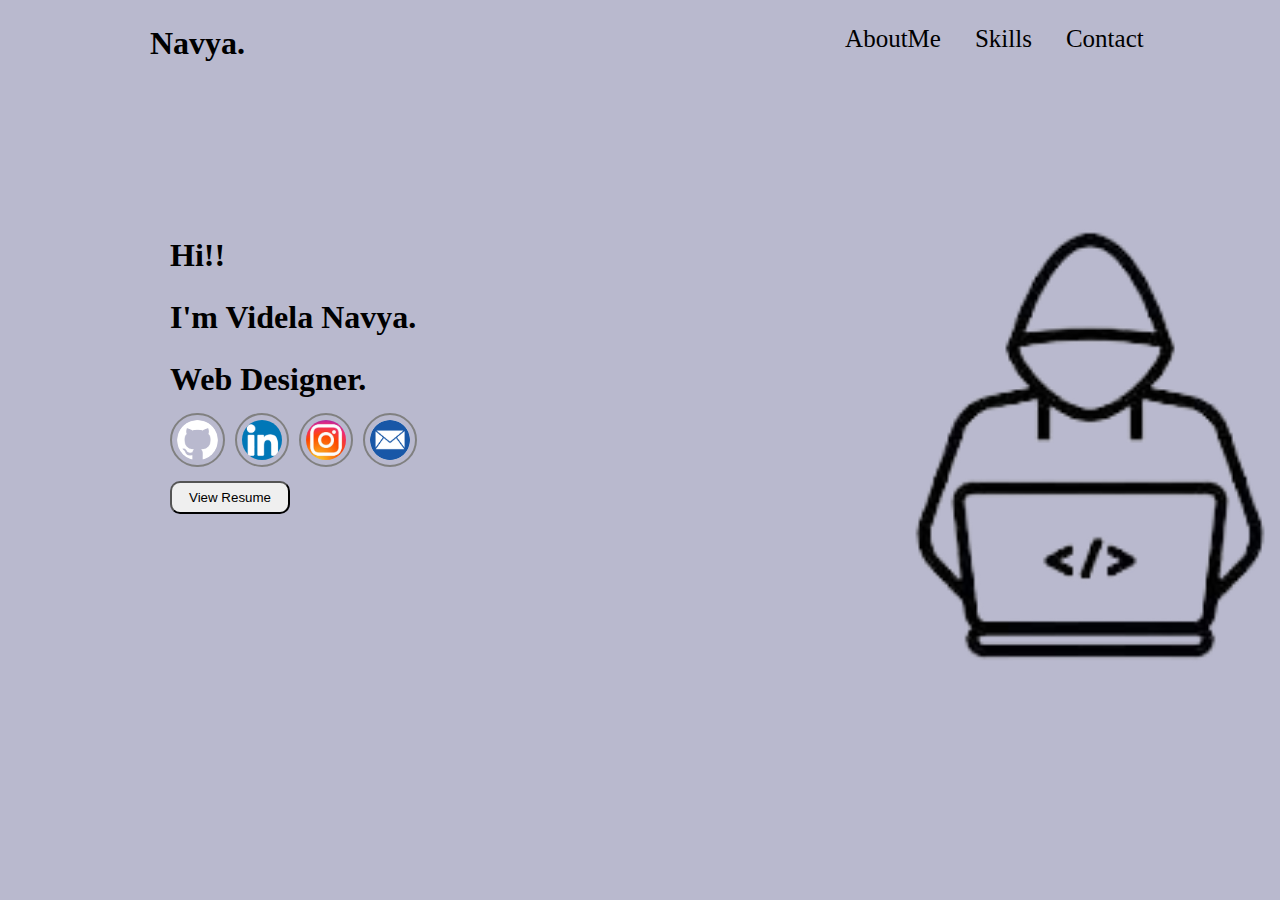
==== index.html @ 967249ff "I have commited some files" ====
<!DOCTYPE html>
<html lang="en">
<head>
    <meta charset="UTF-8">
    <meta name="viewport" content="width=device-width, initial-scale=1.0">
    <title>Portfolio</title>
    <link rel="stylesheet" href="index.css"/>
</head>
<body>
    <div class="nav">
        <h1>Navya.</h1>
        <ul>
            <li><a href="about.html">AboutMe</a></li>
            <li><a href="skill.html">Skills</a></li>
            <li><a href="contact.html">Contact</a></li>
        </ul>
    </div>
<div class="main">
     <div class="home">
        <h1>Hi!!</h1>
        <h1>I'm Videla Navya.</h1>
        <h1>Web Designer.</h1>
        <div class="accounts">
            <a href="https://github.com/navya-1508/"><img src="github.png" alt="Github"/></a>
            <a href="https://www.linkedin.com/in/videla-navya-b27611249/"><img src="linkedin.png" alt="linkedin"/></a>
            <a href="https://www.instagram.com/"><img src="instagram.jpeg" alt="instagram"/></a>
            <a href="https://mail.google.com/mail/u/0/#inbox"><img src="mail.jpeg" alt="Mail"/></a>
        </div>
        <a href="VIDELA.pdf"><button>View Resume</button></a>
    </div> 
    <img class="coder" src="coder.png" alt="Coder"/>
</div>

    
</body>
</html>
---- index.css ----
* {
    margin: 0;
    padding: 0;
    box-sizing: border-box;
}

body {
    background-color: rgb(185, 185, 206);
    color:black;
}
h1{
    padding-left: 150px;
    padding-top: 25px;
}
.nav{
    display: flex;
}
li{
    display: inline;
    margin-right: 30px;
    font-size: 25px;
    &{
        cursor: pointer;
    }
    a{
        text-decoration: none;
        color: black;
    }
}
ul{
    margin-left: 600px;
    margin-top: 25px;
}

.main{
    display: flex;
    .coder{
        margin-left: 350px;
        margin-top: 70px;
        height: 75vh;
    }
}
.home{
    margin-top: 150px;
    margin-left: 20px;
    button{
        margin-left: 150px;
        margin-top: 10px;
        padding: 7px;
        border-radius: 10px;
        width: 120px;
        cursor: pointer;
    }
}

.accounts{
    display: flex;
    img{
        height: 6vh;
        border: 2px solid gray;
        border-radius: 100px;
        padding: 5px 5px 5px 5px;
        margin-right: 10px;
        cursor: pointer;
    }
    margin-left: 150px;
    margin-top: 15px;
}

@media screen and (max-width:600px){
    h1{
        padding-left: 50px;
        font-size: 15px;
    }
    .nav{
        display: flex;
        
    }
    li{
        margin-right: 10px;
        font-size: 10px;
        display: block;
        display: inline;
        &{
            cursor: pointer;
        }
    }
    ul{
        margin-left: 70px;
        margin-top: 15px;
    }
    .home{
        margin-top: 150px;
        margin-left: 0px;
        button{
            margin-left: 50px;
            margin-top: 10px;
            padding: 7px;
            border-radius: 10px;
            width: 100px;
            cursor: pointer;
        }
    }
    .accounts{
        display: flex;
        img{
            height: 4.5vh;
            border: 2px solid gray;
            border-radius: 100px;
            padding: 2px 2px 2px 2px;
            margin-right: 5px;
            cursor: pointer;
        }
        margin-left: 45px;
        margin-top: 15px;
    }
    .main{
        display: flex;
        .coder{
            margin-left: 10px;
            margin-top: 95px;
            height: 55vh;
            width: 150px;
        }
    }
}
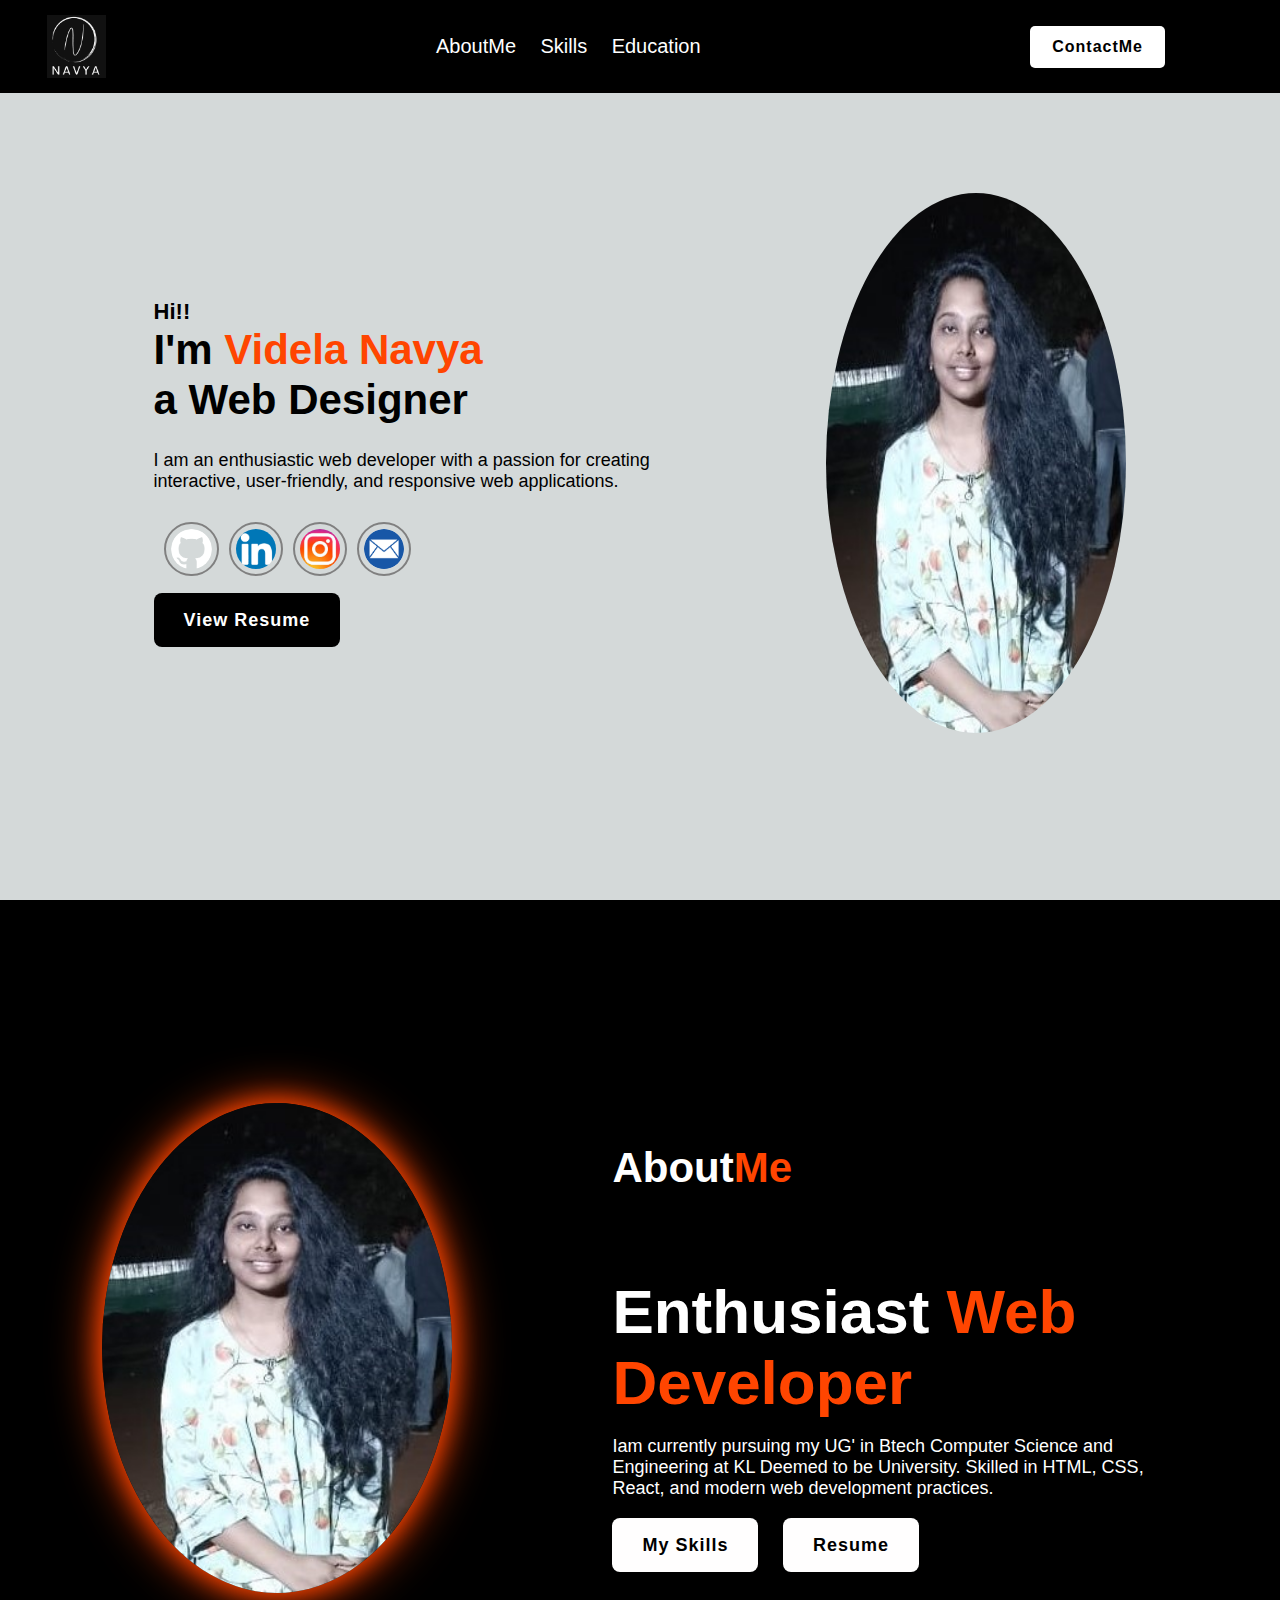
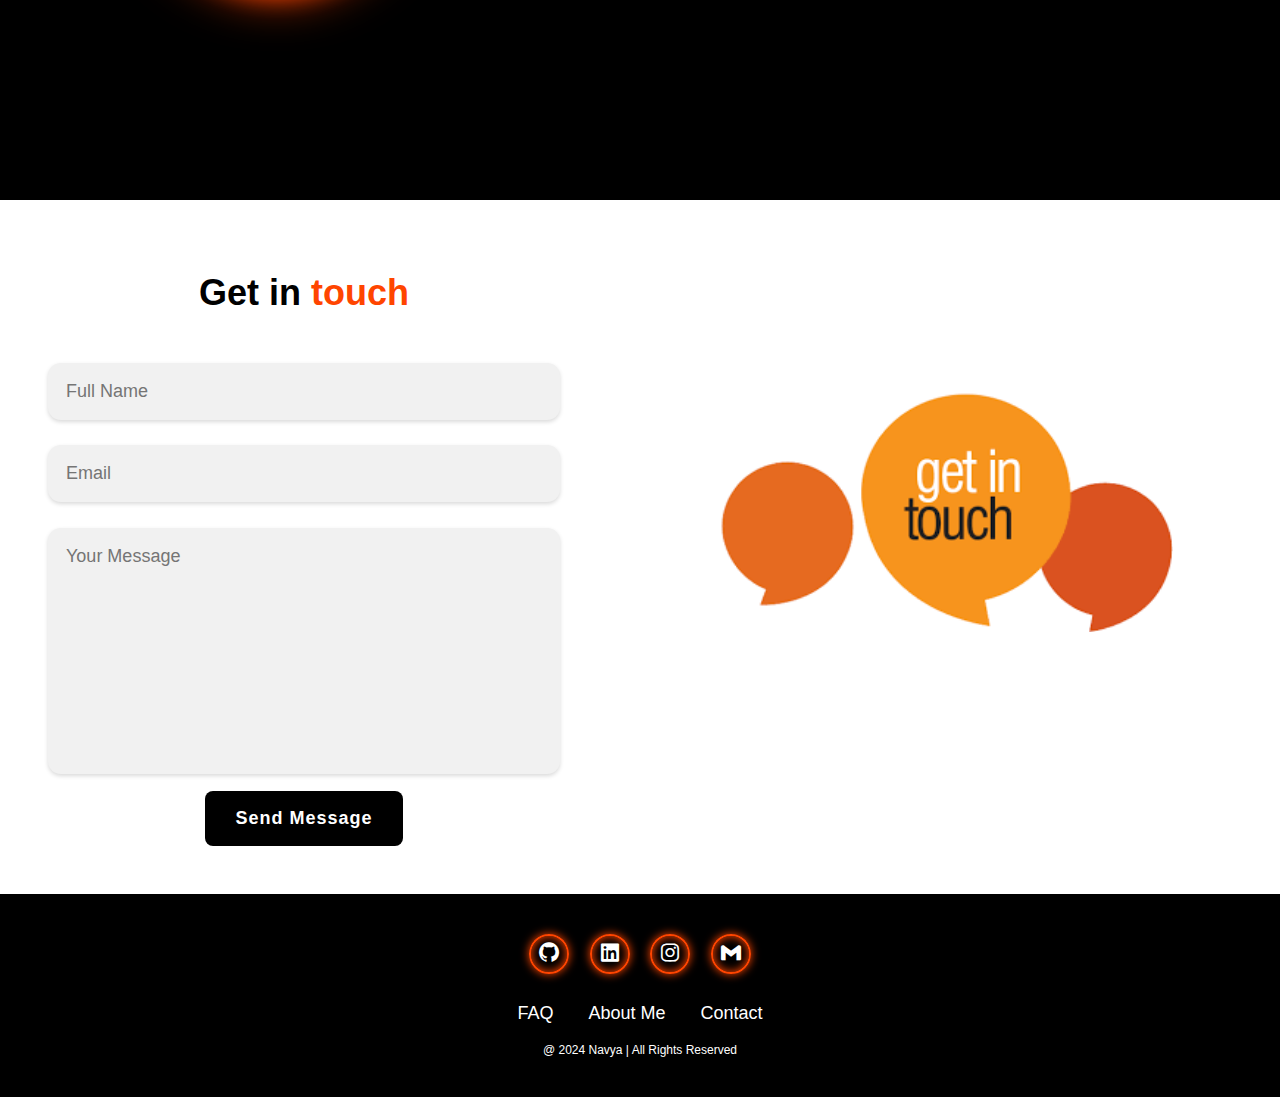
==== commit 98a9d8b9: "Commited my portfolio" ====
--- a/index.html
+++ b/index.html
@@ -5,32 +5,103 @@
     <meta name="viewport" content="width=device-width, initial-scale=1.0">
     <title>Portfolio</title>
     <link rel="stylesheet" href="index.css"/>
+    <link href="https://cdn.jsdelivr.net/npm/boxicons@2.1.4/css/boxicons.min.css" rel="stylesheet">
 </head>
 <body>
-    <div class="nav">
-        <h1>Navya.</h1>
-        <ul>
-            <li><a href="about.html">AboutMe</a></li>
-            <li><a href="skill.html">Skills</a></li>
-            <li><a href="contact.html">Contact</a></li>
-        </ul>
+    <header>
+    <!-- <a href="#" class="logo"><img class="navya" src="logo.jpg"><span>Nav</span>ya.</a> -->
+    <img class="navya" src="logo.jpg">
+    <div class="navbar">
+            <a href="#about">AboutMe</a>
+            <a href="skill.html">Skills</a>
+            <a href="education.html">Education</a>
     </div>
-<div class="main">
-     <div class="home">
-        <h1>Hi!!</h1>
-        <h1>I'm Videla Navya.</h1>
-        <h1>Web Designer.</h1>
+    <a class="contact" href="#contact-form">ContactMe</a>
+
+    </header>  
+<section class="home">
+     <div class="home-content">
+        <h3>Hi!!</h3>
+        <h1>I'm <span>Videla Navya<br></span>a Web Designer</h1>
+        <p>I am an enthusiastic web developer with a passion for creating interactive, user-friendly, and responsive web applications. </p>
         <div class="accounts">
             <a href="https://github.com/navya-1508/"><img src="github.png" alt="Github"/></a>
             <a href="https://www.linkedin.com/in/videla-navya-b27611249/"><img src="linkedin.png" alt="linkedin"/></a>
             <a href="https://www.instagram.com/"><img src="instagram.jpeg" alt="instagram"/></a>
             <a href="https://mail.google.com/mail/u/0/#inbox"><img src="mail.jpeg" alt="Mail"/></a>
         </div>
-        <a href="VIDELA.pdf"><button>View Resume</button></a>
-    </div> 
-    <img class="coder" src="coder.png" alt="Coder"/>
-</div>
+        <a class ="btn-1" href="Videla Navya (1).pdf">View Resume</a>
+     </div> 
+     <div class="img-box"><img src="navya1.jpg" alt="Coder"/>
+     </div>
+    </section>
 
+    <section class="about" id="about">
+        <div class="about-img">
+            <img src="navya1.jpg" alt="Coder">
+        </div>
+        <div class="about-content">
+            <h2 class="heading">About<span>Me</span></h2>
+            <h3>Enthusiast <span>Web Developer</span></h3>
+            <p>Iam currently pursuing my UG' in Btech Computer Science and Engineering at KL Deemed to be University.
+                Skilled in HTML, CSS, React, and modern web development practices.
+            </p>
+        <a class ="btn-2" href="skill.html"> My Skills</a>
+        <a class="btn-3" href="Videla Navya (1).pdf">Resume</a>
+    </div>
+    </section>
+
+    <section class="contact-form" id="contact-form">
+        <div class="left">
+        <h2 class="contact-me">Get in <span>touch</span></h2>
+        <form action="https://api.web3forms.com/submit" method="POST">
+            <input type="hidden" name="access_key" value="c61235fb-b2ac-4d82-8f0e-4aeda9481bd5">
+            <div class="input-box">
+                <input type="text" name="name" placeholder="Full Name" required/>
+                <input type="email" name="email" placeholder="Email" required/>
+            </div>
+
+            <div class="input-box">
+                <!-- <input type="number" name="phone" placeholder="Phone Number"/> -->
+                <!-- <input type="text" name="subject" placeholder="Subject" required/> -->
+            </div>
+
+            <textarea name="message" id="" cols="30" rows="10" placeholder="Your Message"></textarea>
+
+        <input type="submit" value="Send Message" class="btn-1"/>
+        </form>
+    </div>
+    <div class="right">
+        <img src="getintouch.png" alt="Contact"/>
+    </div>
+
+    </section>
+
+    <footer class="footer">
+        <div class="social">
+            <a href="https://github.com/navya-1508/"><i class='bx bxl-github'></i></a>
+        <a href="https://www.linkedin.com/in/videla-navya-b27611249/"><i class='bx bxl-linkedin-square'></i></a>
+        <a href="https://www.instagram.com/"><i class='bx bxl-instagram'></i></a>
+        <a href="https://mail.google.com/mail/u/0/#inbox"><i class='bx bxl-gmail' ></i></a>
+        </div>
+
+        <ul class="list">
+            <li>
+                <a href="#">FAQ</a>
+            </li>
+            <li>
+                <a href="#about">About Me</a>
+            </li>
+            <li>
+                <a href="#contact-form">Contact</a>
+            </li>
+            <!-- <li>
+                <a href="#">FAQ</a>
+            </li> -->
+        </ul>
+        <p class="copyright">@ 2024 Navya | All Rights Reserved</p>
+    </footer>
     
+
 </body>
-</html>+</html> --- a/index.css
+++ b/index.css
@@ -2,55 +2,330 @@
     margin: 0;
     padding: 0;
     box-sizing: border-box;
-}
-
-body {
-    background-color: rgb(185, 185, 206);
+    font-family:'Poppins',sans-serif;
+    text-decoration: none;
+    list-style: none;
+}
+
+header{
+    padding: 15px;
+    top: 0;
+    left: 0;
+    position: fixed;
+    width: 100%;
+   /* background:rgba(0, 0, 0,0.8) !important;
+    */
+    background: black;
+   backdrop-filter: blur(10px);
+   display: flex;
+   justify-content: space-between;
+   align-items: center;
+   z-index: 100;
+}
+
+.navya{
+  height: 7vh;
+  margin-left: 2em;
+}
+.logo{
+    font-size: 25px;
+    color:white;
+    font-weight: 600;
+    transition: 0.35 ease;
+    &:hover{
+        color:orangered;
+        text-shadow: 0 0 25px orangered,
+                    0 0 50px orangered;
+        transform: scale(1.1);
+    }
+    margin-left: 100px;
+}
+span{
+    color: orangered;
+}
+
+.contact{
+  color: black;
+  background-color: white;
+  border-radius: 5px;
+  padding: 10px 20px;
+  border: 2px solid transparent;
+  transition: 0.3s ease;
+  margin-right: 100px;
+  letter-spacing: 1px;
+  font-weight: 600;
+  &:hover{
+    background-color: orangered;
+    box-shadow: 0 0 25px orangered;
+  }
+}
+
+.navbar a{
+    font-size: 20px;
+    color: white;
+    font-weight: 500;
+    margin: 0 10px;
+    /* margin-right: 30px; */
+    border-bottom: 5px solid transparent;
+    transition:0.3s ease ;
+}
+.navbar a:hover,
+    .navbar a.active{
+        color: orangered;
+        border-bottom: 3px solid orangered;
+    }
+
+
+
+.home{
+    width: 100%;
+    min-height: 100vh;
+    background: rgb(212, 217, 217);
+    display: flex;
+    align-items: center;
+    gap: 7em;
+    padding: 30px 12% 0;
+}
+.home-content{
+   max-width: 800px;
+}
+.home-content h3{
+    font-size: 22px;  
+}
+.home-content h1{
+    font-size: 42px;
+    line-height: 1.2;
+}
+.home-content p{
+    font-size: 18px;
+    margin: 25px 0 30px;
+}
+
+/* .btn-box{
+    width: 345px;
+    display: flex;
+    gap: 2em;
+} */
+
+.btn-1{
+    padding: 15px 28px;
+    background-color: black;
+    color: white;
+    border: 2px solid transparent;
+    border-radius: 8px;
+    font-size: 18px;
+letter-spacing:1px ;
+font-weight: 600;
+transition:0.3s ease ;
+&:hover{
+    background-color: white;
     color:black;
-}
-h1{
-    padding-left: 150px;
-    padding-top: 25px;
-}
-.nav{
-    display: flex;
-}
-li{
-    display: inline;
-    margin-right: 30px;
-    font-size: 25px;
-    &{
-        cursor: pointer;
-    }
-    a{
-        text-decoration: none;
-        color: black;
-    }
-}
-ul{
-    margin-left: 600px;
-    margin-top: 25px;
-}
-
-.main{
-    display: flex;
-    .coder{
-        margin-left: 350px;
-        margin-top: 70px;
-        height: 75vh;
-    }
-}
-.home{
-    margin-top: 150px;
-    margin-left: 20px;
-    button{
-        margin-left: 150px;
-        margin-top: 10px;
-        padding: 7px;
-        border-radius: 10px;
-        width: 120px;
-        cursor: pointer;
-    }
+    border: 2px solid black;
+    cursor: pointer;
+}
+}
+.btn-2{
+  padding: 15px 28px;
+  background-color: rgb(255, 254, 254);
+  color: black;
+  border: 2px solid transparent;
+  border-radius: 8px;
+  font-size: 18px;
+letter-spacing:1px ;
+font-weight: 600;
+transition:0.3s ease ;
+margin-right: 20px;
+&:hover{
+  background-color: black;
+  color:white;
+  border: 2px solid white;
+  cursor: pointer;
+}
+}
+
+.btn-3{
+  padding: 15px 28px;
+  background-color: rgb(255, 254, 254);
+  color: black;
+  border: 2px solid transparent;
+  border-radius: 8px;
+  font-size: 18px;
+letter-spacing:1px ;
+font-weight: 600;
+transition:0.3s ease ;
+&:hover{
+  background-color: black;
+  color:white;
+  border: 2px solid white;
+  cursor: pointer;
+}
+}
+
+.img-box img{
+   border-radius: 50%;
+    width:300px;
+    height: 60vh;
+   
+    /* margin-left: 50px; */
+}
+
+::-webkit-scrollbar{
+    width: 15px;
+}
+::-webkit-scrollbar-thumb{
+    background-color: orangered;
+}
+::-webkit-scrollbar-track{
+    background-color: rgb(0, 0, 0.6);
+    width: 50px;
+}
+
+.about{
+  display: flex;
+  justify-content: center;
+  align-items: center;
+  padding: 8% 8%;
+  gap: 10em;
+  background-color: black;
+  color: white;
+  min-height: 100vh;
+}
+
+.about-img img{
+  position: relative;
+  width: 350px;
+  box-shadow: 0 0 25px orangered,
+              0 0 50px  orangered;
+  border-radius: 50%;
+}
+
+.about-content h2{
+  color: white;
+  font-size: 42px;
+  margin-bottom: 2em;
+  margin-top: 0em;
+}
+
+.about-content p{
+  color: white;
+  font-size: 18px;
+  /* margin: 2em 0 3em; */
+  margin-bottom: 2em;
+  margin-top: 1em;
+}
+
+.about-content h3{
+  text-align: left;
+  color: white;
+  font-size: 62px;
+}
+
+.left{
+  width: 40%;
+  margin-left: 3em;
+}
+.contact-form{
+  display: flex;
+}
+.right{
+  margin-top: 12em;
+  margin-left: 10em;
+  justify-content: center;
+}
+.right img{
+  height: 15em;
+}
+.contact-form h2{
+  text-align: center;
+  margin-bottom: 1em;
+  margin-top: 2em;
+  font-size: 36px;
+}
+
+.contact-form form{
+  max-width: 50em;
+  /* margin: 1rem auto; */
+  margin-bottom: 3em;
+  text-align: center;
+}
+
+.contact-form form .input-box{
+  display: flex;
+  justify-content: center;
+  flex-wrap: wrap;
+}
+
+.contact-form form .input-box input,
+.contact-form form textarea{
+  width: 100%;
+  padding: 1em;
+  font-size: 18px;
+  color: black;
+  background: rgb(241,241,241);
+  border-radius: .8rem;
+  border: none;
+  box-shadow: 0px 2px 4px rgba(0, 0, 0, 0.15);
+  margin: 0.8rem 0;
+  resize: none;
+}
+
+.footer{
+  position: relative;
+  bottom: 0;
+  width: 100%;
+  padding: 40px 0;
+  background-color: black;
+}
+
+.footer .social{
+text-align: center;
+padding-bottom: 25px;
+color: white;
+}
+.footer .social a{
+  font-size: 24px;
+  color: white;
+  border: 2px solid orangered;
+  width: 40px;
+  height: 40px;
+  line-height: 38px;
+  display: inline-block;
+  text-align: center;
+  border-radius: 50%;
+  margin: 0 8px;
+  box-shadow: inset 0 0 10px orangered,0 0 10px orangered;
+  transition: 0.3s ease;
+  &:hover{
+    transform: scale(1.2)translateY(-10px);
+    color: orangered;
+    border: 2px solid orangered;
+  }
+}
+.footer ul{
+  margin-top: 0;
+  padding: 0;
+  font-size: 18px;
+  line-height: 1.6;
+  text-align: center;
+  margin-bottom: 0;
+}
+.footer ul li a{
+  color: white;
+  border-bottom:3px solid transparent;
+  transition: 0.3s ease;
+  &:hover{
+    border-bottom: 3px solid orangered;
+  }
+}
+.footer ul li{
+  display: inline-block;
+  padding: 0 15px;
+}
+.footer .copyright{
+  margin-top: 15px;
+  text-align: center;
+  font-size: 12px;
+  color: white;
 }
 
 .accounts{
@@ -63,64 +338,143 @@
         margin-right: 10px;
         cursor: pointer;
     }
-    margin-left: 150px;
+    margin-left: 10px;
     margin-top: 15px;
-}
-
-@media screen and (max-width:600px){
-    h1{
-        padding-left: 50px;
-        font-size: 15px;
-    }
-    .nav{
-        display: flex;
-        
-    }
-    li{
-        margin-right: 10px;
-        font-size: 10px;
-        display: block;
-        display: inline;
-        &{
-            cursor: pointer;
-        }
-    }
-    ul{
-        margin-left: 70px;
-        margin-top: 15px;
-    }
-    .home{
-        margin-top: 150px;
-        margin-left: 0px;
-        button{
-            margin-left: 50px;
-            margin-top: 10px;
-            padding: 7px;
-            border-radius: 10px;
-            width: 100px;
-            cursor: pointer;
-        }
-    }
-    .accounts{
-        display: flex;
-        img{
-            height: 4.5vh;
-            border: 2px solid gray;
-            border-radius: 100px;
-            padding: 2px 2px 2px 2px;
-            margin-right: 5px;
-            cursor: pointer;
-        }
-        margin-left: 45px;
-        margin-top: 15px;
-    }
-    .main{
-        display: flex;
-        .coder{
-            margin-left: 10px;
-            margin-top: 95px;
-            height: 55vh;
-            width: 150px;
-        }
-    }
-}
+    margin-bottom: 30px;
+}
+
+@media (max-width: 768px) {
+  /* Header adjustments */
+  html, body {
+    max-width: 100%;
+    overflow-x: hidden;
+}
+  header {
+      padding: 15px;
+      /* justify-content: center; */
+      
+  }
+
+  .logo {
+      font-size: 20px;
+      margin-left: 0;
+  }
+  
+  .navbar a {
+      font-size: 13px;
+      margin: 0 3px;
+  }
+
+  .contact {
+      font-size: 11px;
+      padding: 7px 10px;
+      margin-right: 0;
+  }
+
+  /* Home section */
+  .home {
+      flex-direction: column;
+      padding: 40% 15%;
+      gap: 2em;
+  }
+
+  .home-content h1 {
+      font-size: 32px;
+  }
+
+  .home-content h3 {
+      font-size: 18px;
+  }
+
+  .home-content p {
+      font-size: 16px;
+  }
+
+  /* Button */
+  .btn-1 {
+      padding: 12px 20px;
+      font-size: 16px;
+  }
+
+  .btn-2{
+    padding: 12px 20px;
+      font-size: 16px;
+  }
+
+  
+  /* Image adjustments */
+  .img-box img {
+      width: 200px;
+      height: auto;
+      display: none;
+  }
+
+  /* About section */
+  .about {
+      flex-direction: column;
+      padding: 10% 10%;
+      gap: 2em;
+  }
+
+  .about-img img {
+      width: 200px;
+      display: none;
+  }
+
+  .about-content h2 {
+      font-size: 32px;
+  }
+
+  .about-content h3 {
+      font-size: 40px;
+  }
+
+  .about-content p {
+      font-size: 16px;
+  }
+.contact-form .right{
+  display: none;
+}
+.contact-form .left{
+  width: 70%;
+}
+  /* Contact form adjustments */
+  .contact-form h2 {
+      font-size: 28px;
+  }
+
+  .contact-form form {
+      max-width: 100%;
+  }
+
+  .contact-form form .input-box input,
+  .contact-form form textarea {
+      font-size: 16px;
+  }
+
+  /* Footer adjustments */
+  .footer .social a {
+      font-size: 20px;
+      width: 35px;
+      height: 35px;
+      line-height: 33px;
+  }
+
+  .footer ul li a {
+      font-size: 16px;
+  }
+
+  .footer ul li {
+      padding: 0 10px;
+  }
+
+  .footer .copyright {
+      font-size: 10px;
+  }
+
+  /* Accounts section */
+  .accounts img {
+      height: 4vh;
+      padding: 3px;
+  }
+}
